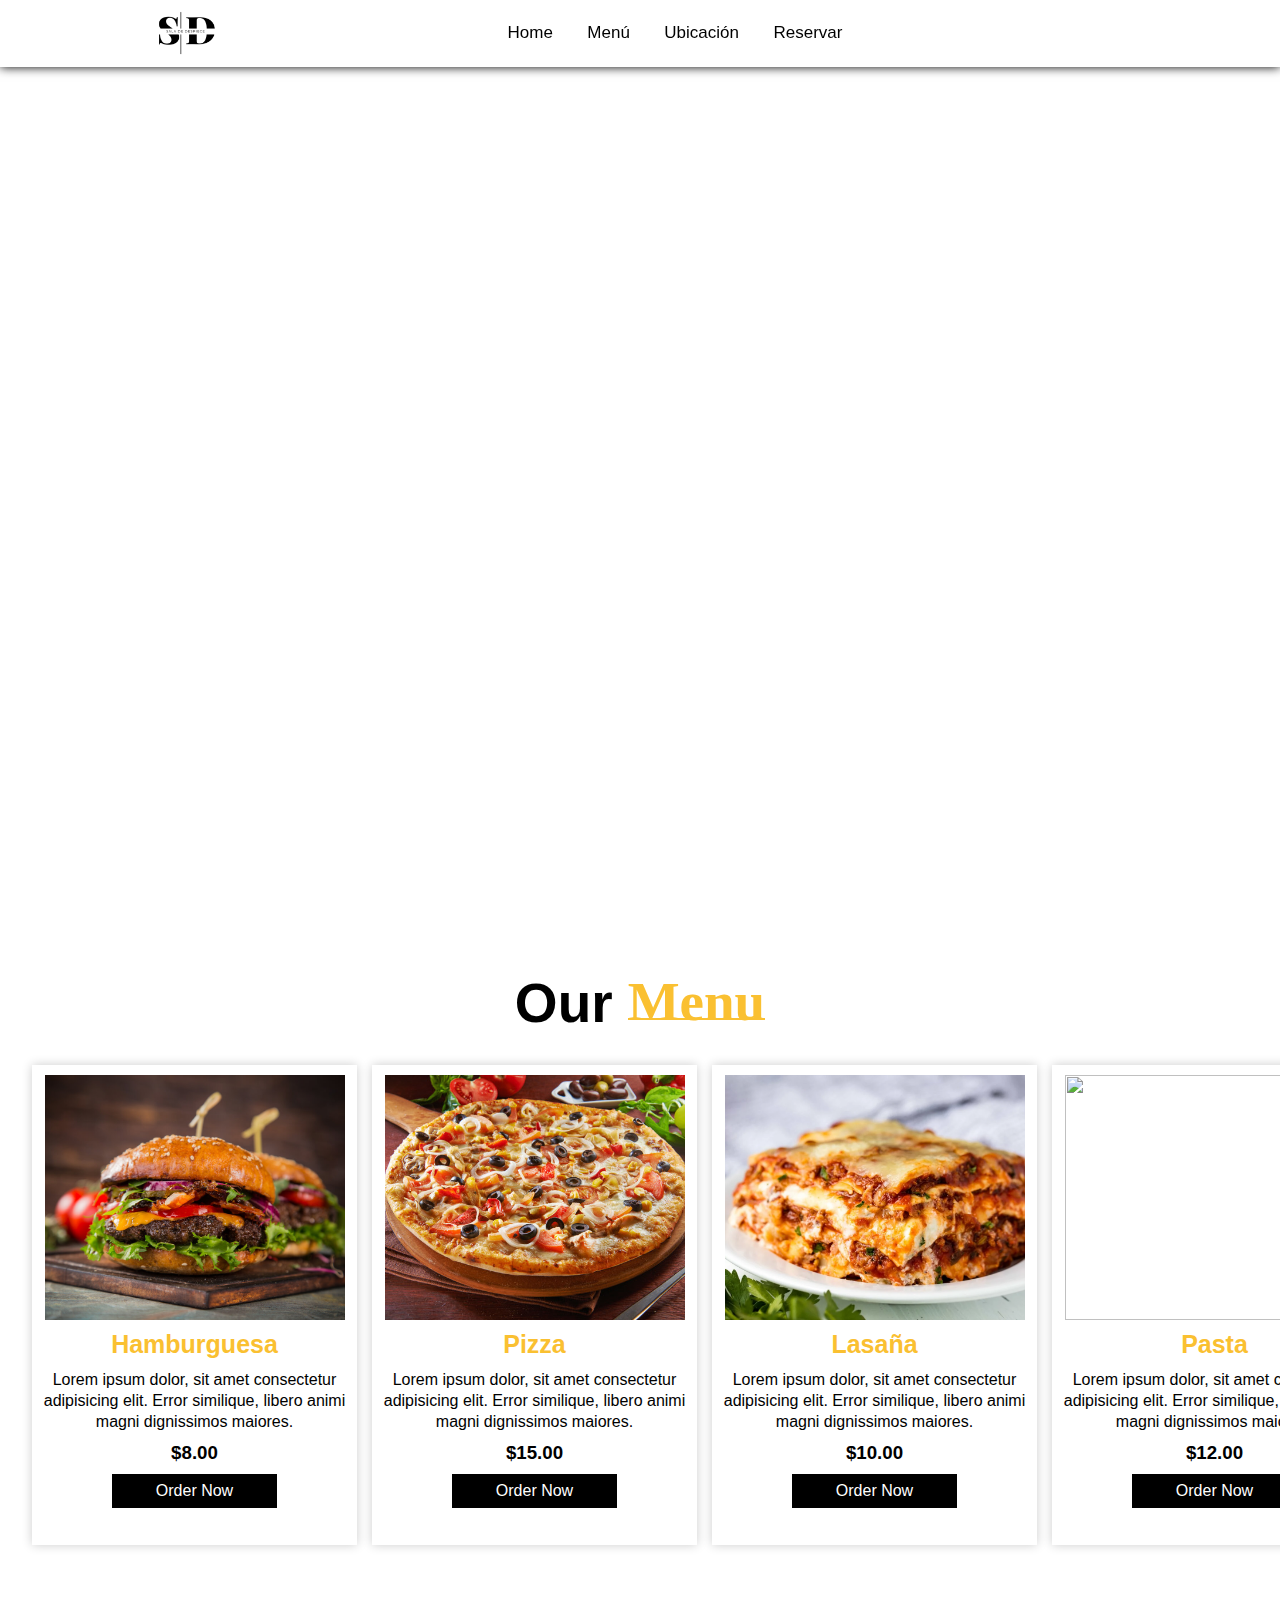
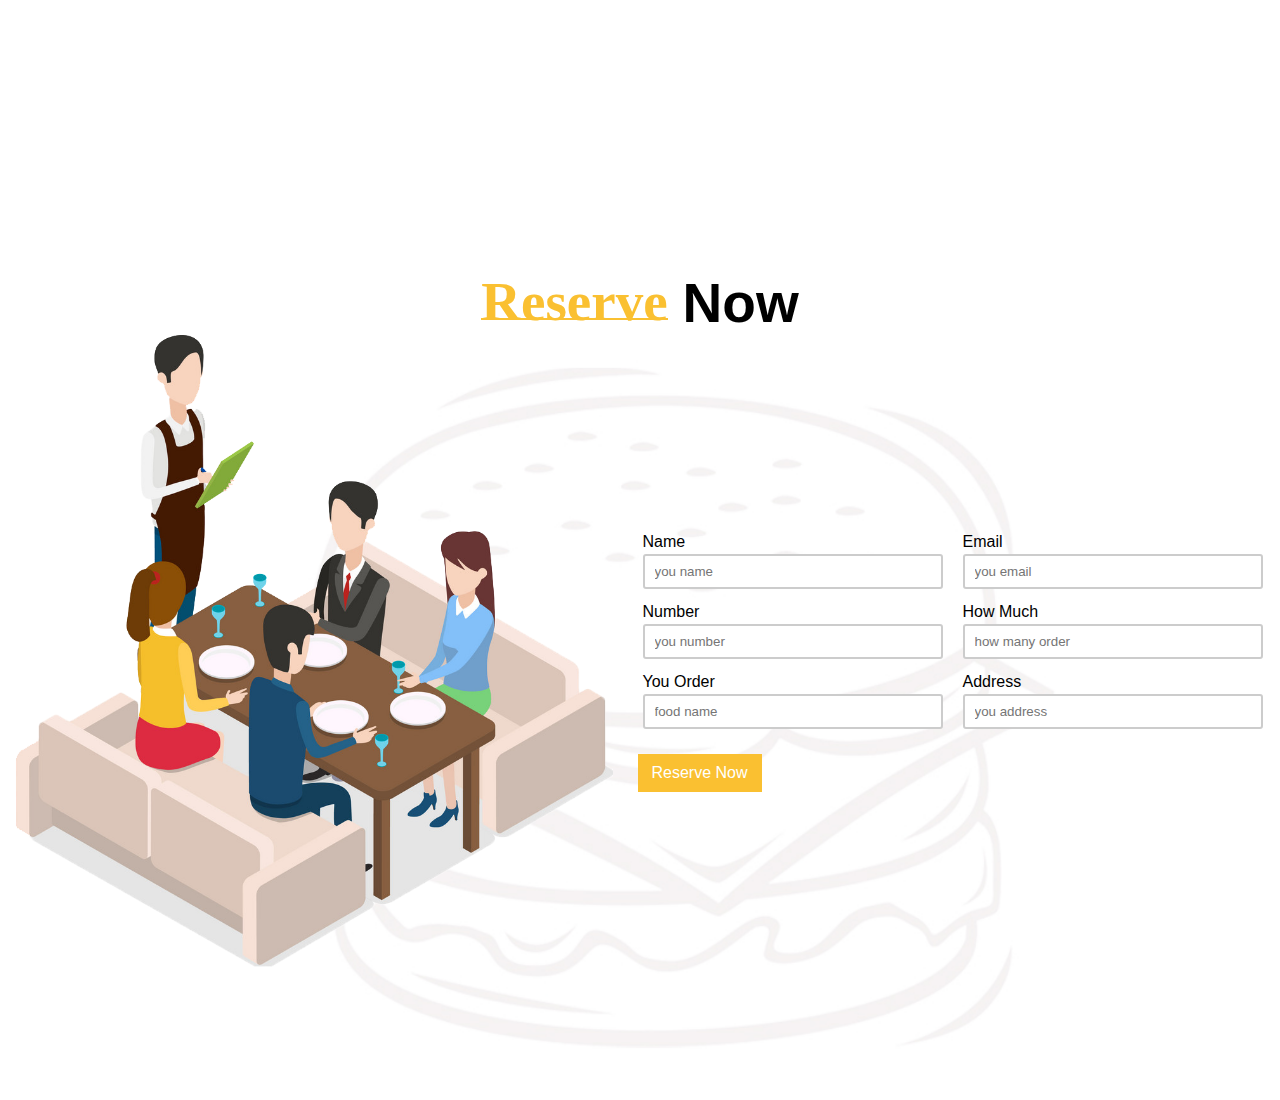
==== index.html @ 0e0d30c8 "Se agrega el proyecto" ====
<!DOCTYPE html>
<html lang="en">
<head>
    <meta charset="UTF-8">
    <meta http-equiv="X-UA-Compatible" content="IE=edge">
    <meta name="viewport" content="width=device-width, initial-scale=1.0">
    <title>SALA DE DESPIECE</title>
    <link rel="stylesheet" href="style.css">
    <link rel="stylesheet" href="https://cdnjs.cloudflare.com/ajax/libs/font-awesome/6.3.0/css/all.min.css" integrity="sha512-SzlrxWUlpfuzQ+pcUCosxcglQRNAq/DZjVsC0lE40xsADsfeQoEypE+enwcOiGjk/bSuGGKHEyjSoQ1zVisanQ==" crossorigin="anonymous" referrerpolicy="no-referrer" />
</head>
<body>
    
    <section id="Home">
        <nav>
            <div class="logo">
                <img src="img/logo.png">
            </div>

            <ul>
                <li><a href="#Home">Home</a></li>
                <li><a href="#Menu">Menú</a></li>
                <li><a href="#Location">Ubicación</a></li>
                <li><a href="#Reserve">Reservar</a></li>
            </ul>

            <div class="icon">
                <i class="fa-solid fa-magnifying-glass"></i>
                <i class="fa-solid fa-heart"></i>
                <i class="fa-solid fa-cart-shopping"></i>
            </div>
        </nav>
    </section>

    <section id="Menu">
        <!--Menu-->

        <div class="menu" id="Menú">
            <h1>Our<span>Menu</span></h1>

            <div class="menu_box">
                <div class="menu_card">
                    <div class="menu_image">
                        <img src="img/buger.jpg">
                    </div>

                    <div class="small_card">
                        <i class="fa-solid fa-heart"></i>
                    </div>

                    <div class="menu_info">
                        <h2>Hamburguesa</h2>
                        <p>Lorem ipsum dolor, sit amet consectetur adipisicing elit.
                        Error similique, libero animi magni dignissimos maiores.</p>
                        <h3>$8.00</h3>
                        <div class="menu_icon">
                            <i class="fa-solid fa-star"></i>
                            <i class="fa-solid fa-star"></i>
                            <i class="fa-solid fa-star"></i>
                            <i class="fa-solid fa-star"></i>
                            <i class="fa-solid fa-star-half-stroke"></i>
                        </div>
                        <a href="#" class="menu_btn">Order Now</a> 
                    </div>
                </div>

                <div class="menu_card">
                    <div class="menu_image">
                        <img src="img/gallary_5.jpg">
                    </div>

                    <div class="small_card">
                        <i class="fa-solid fa-heart"></i>
                    </div>

                    <div class="menu_info">
                        <h2>Pizza</h2>
                        <p>Lorem ipsum dolor, sit amet consectetur adipisicing elit.
                        Error similique, libero animi magni dignissimos maiores.</p>
                        <h3>$15.00</h3>
                        <div class="menu_icon">
                            <i class="fa-solid fa-star"></i>
                            <i class="fa-solid fa-star"></i>
                            <i class="fa-solid fa-star"></i>
                            <i class="fa-solid fa-star"></i>
                            <i class="fa-solid fa-star-half-stroke"></i>
                        </div>
                        <a href="#" class="menu_btn">Order Now</a> 
                    </div>
                </div>

                <div class="menu_card">
                    <div class="menu_image">
                        <img src="img/lasagna.webp">
                    </div>

                    <div class="small_card">
                        <i class="fa-solid fa-heart"></i>
                    </div>

                    <div class="menu_info">
                        <h2>Lasaña</h2>
                        <p>Lorem ipsum dolor, sit amet consectetur adipisicing elit.
                        Error similique, libero animi magni dignissimos maiores.</p>
                        <h3>$10.00</h3>
                        <div class="menu_icon">
                            <i class="fa-solid fa-star"></i>
                            <i class="fa-solid fa-star"></i>
                            <i class="fa-solid fa-star"></i>
                            <i class="fa-solid fa-star"></i>
                            <i class="fa-solid fa-star-half-stroke"></i>
                        </div>
                        <a href="#" class="menu_btn">Order Now</a> 
                    </div>
                </div>

                <div class="menu_card">
                    <div class="menu_image">
                        <img src="img/pasta.jpg">
                    </div>

                    <div class="small_card">
                        <i class="fa-solid fa-heart"></i>
                    </div>

                    <div class="menu_info">
                        <h2>Pasta</h2>
                        <p>Lorem ipsum dolor, sit amet consectetur adipisicing elit.
                        Error similique, libero animi magni dignissimos maiores.</p>
                        <h3>$12.00</h3>
                        <div class="menu_icon">
                            <i class="fa-solid fa-star"></i>
                            <i class="fa-solid fa-star"></i>
                            <i class="fa-solid fa-star"></i>
                            <i class="fa-solid fa-star"></i>
                            <i class="fa-solid fa-star-half-stroke"></i>
                        </div>
                        <a href="#" class="menu_btn">Order Now</a> 
                    </div>
                </div>   
    </section>            




    <section id="Reserve">
    <!--Order-->

    <div class="order" id="#Reserve">
        <h1><span>Reserve</span>Now</h1>

        <div class="order_main">

            <div class="order_image">
                <img src="img/order_image.png">
            </div>

            <form action="#">

                <div class="input">
                    <p>Name</p>
                    <input type="text" placeholder="you name">
                </div>

                <div class="input">
                    <p>Email</p>
                    <input type="email" placeholder="you email">
                </div>

                <div class="input">
                    <p>Number</p>
                    <input placeholder="you number">
                </div>

                <div class="input">
                    <p>How Much</p>
                    <input type="number" placeholder="how many order">
                </div>

                <div class="input">
                    <p>You Order</p>
                    <input placeholder="food name">
                </div>

                <div class="input">
                    <p>Address</p>
                    <input placeholder="you address">
                </div>

                <a href="#" class="order_btn">Reserve Now</a>
            </form>
        </div>
    </div>
    </section>

</body>
</html>
---- style.css ----
*{
    margin: 0;
    padding: 0;
    box-sizing: border-box;
    font-family: sans-serif;
}

html {
    scroll-behavior: smooth;
}

section {
    width: 100%;
    height: 100vh;
}

section nav {
    display: flex;
    justify-content: space-around;
    align-items: center;
    position: fixed;
    right: 0;
    left: 0;
    background: white;
    box-shadow: 0 0 10px rgba(0, 0, 0, 1);
    z-index: 1000;
}

section nav .logo img {
    width: 100px;
    margin: 7px 0;
    cursor: pointer;
}

section nav ul {
    list-style: none;
}

section nav ul li {
    display: inline-block;
    margin: 0 15px;
}

section nav ul li a {
    text-decoration: none;
    color: #000;
    font-weight: 500;
    font-size: 17px;
    transition: 0.1s;
}

section nav ul li a::after {
    content: '';
    width: 0;
    height: 2px;
    background: #fac031;
    display: block;
    transition: 0.2s linear;
}

section nav ul li a:hover::after {
    width: 100%;
}

section nav ul li a:hover {
    color: #fac031;
}

section nav .icon i {
    font-size: 18px;
    color: #000;
    margin: 0 5px;
    cursor: pointer;
    transition: 0.3s;
}

section nav .icon i:hover{
    color: #fac031;
}

/*Menu*/

.menu{
    width: 100%;
    padding: 70px 0;
}

.menu h1{
    font-size: 55px;
    display: flex;
    align-items: center;
    justify-content: center;
    margin-bottom: 30px;
}

.menu h1 span{
    color: #fac031;
    margin-left: 15px;
    font-family: mv boli;
}

.menu h1 span::after{
    content: '';
    width: 100%;
    height: 2px;
    background: #fac031;
    display: block;
    position: relative;
    bottom: 15px;
}

.menu .menu_box{
    width: 95%;
    margin: 0 auto;
    display: grid;
    grid-template-columns: 1fr 1fr 1fr 1fr;
    grid-gap: 15px;
}

.menu .menu_box .menu_card{
    width: 325px;
    height: 480px;
    padding-top: 10px;
    margin-bottom: 20px;
    box-shadow: 0 0 10px rgba(0,0,0,0.2);
}

.menu .menu_box .menu_card .menu_image{
    width: 300px;
    height: 245px;
    margin: 0 auto;
    overflow: hidden;
}

.menu .menu_box .menu_card .menu_image img{
    width: 100%;
    height: 100%;
    object-fit: cover;
    object-position: center;
    transition: 0.3s;
}

.menu .menu_box .menu_card .menu_image:hover img{
    transform: scale(1.1);
}

.menu .menu_box .menu_card .small_card{
    width: 45px;
    height: 45px;
    float: right;
    position: relative;
    top: -240px;
    right: -8px;
    opacity: 0;
    border-radius: 7px;
    transition: 0.3s;
}

.menu .menu_box .menu_card:hover .small_card{
    position: relative;
    top: -240px;
    right: 20px;
    opacity: 1;
}

.menu .menu_box .menu_card .small_card i{
    font-size: 25px;
    display: flex;
    align-items: center;
    justify-content: center;
    line-height: 50px;
    color: #000;
    cursor: pointer;
    text-shadow: 0 0 6px #000;
    transition: 0.2s;
}

.menu .menu_box .menu_card .small_card i:hover{
    color: #fac031;
}

.menu .menu_box .menu_card .menu_info h2{
    width: 60%;
    text-align: center;
    margin: 10px auto 10px auto;
    font-size: 25px;
    color: #fac031;
}

.menu .menu_box .menu_card .menu_info p{
    text-align: center;
    margin-top: 8px;
    line-height: 21px;
}

.menu .menu_box .menu_card .menu_info h3{
    text-align: center;
    margin-top: 10px;
}

.menu .menu_box .menu_card .menu_info .menu_icon{
    color: #fac031;
    text-align: center;
    margin: 10px 0 10px 0;
}

.menu .menu_box .menu_card .menu_info .menu_btn{
    display: flex;
    align-items: center;
    justify-content: center;
    text-decoration: none;
    color: white;
    background: #000;
    padding: 8px 10px;
    margin: 0 80px;
    transition: 0.3s;
}

/*Order*/

.order {
    width: 100%;
    height: 100vh;
    padding: 70px 0;
    background-image: url(img/bg2.jpg);
    background-size: cover;
    background-position: center;
}

.order h1 {
    display: flex;
    align-items: center;
    justify-content: center;
    color: #000;
    font-size: 55px;
}

.order h1 span {
    color: #fac031;
    margin-right: 15px;
    font-family: mv boli;
}

.order h1 span::after {
    content: '';
    width: 100%;
    height: 2px;
    background: #fac031;
    display: block;
    position: relative;
    bottom: 15px;
}

.order .order_main {
    display: flex;
    align-items: center;
    justify-content: space-around;
}

.order .order_main .order_image img {
    width: 600px;
}

.order .order_main form {
    display: grid;
    grid-template-columns: 1fr 1fr;
    grid-gap: 0 10px;
}

.order .order_main form .input p {
    line-height: 25px;
}

.order .order_main form .input {
    margin: 5px;
}

.order .order_main form .input input {
    width: 300px;
    height: 35px;
    padding: 0 10px;
    border: 2px solid #cccccc;
    outline: none;
    border-radius: 3px;
}

.order .order_main form .input input:focus {
    border: 2px solid #fac031;
}

.order .order_main form .order_btn {
    padding: 10px 0;
    background: #fac031;
    color: white;
    width: 40%;
    text-align: center;
    margin-top: 20px;
    text-decoration: none;
}
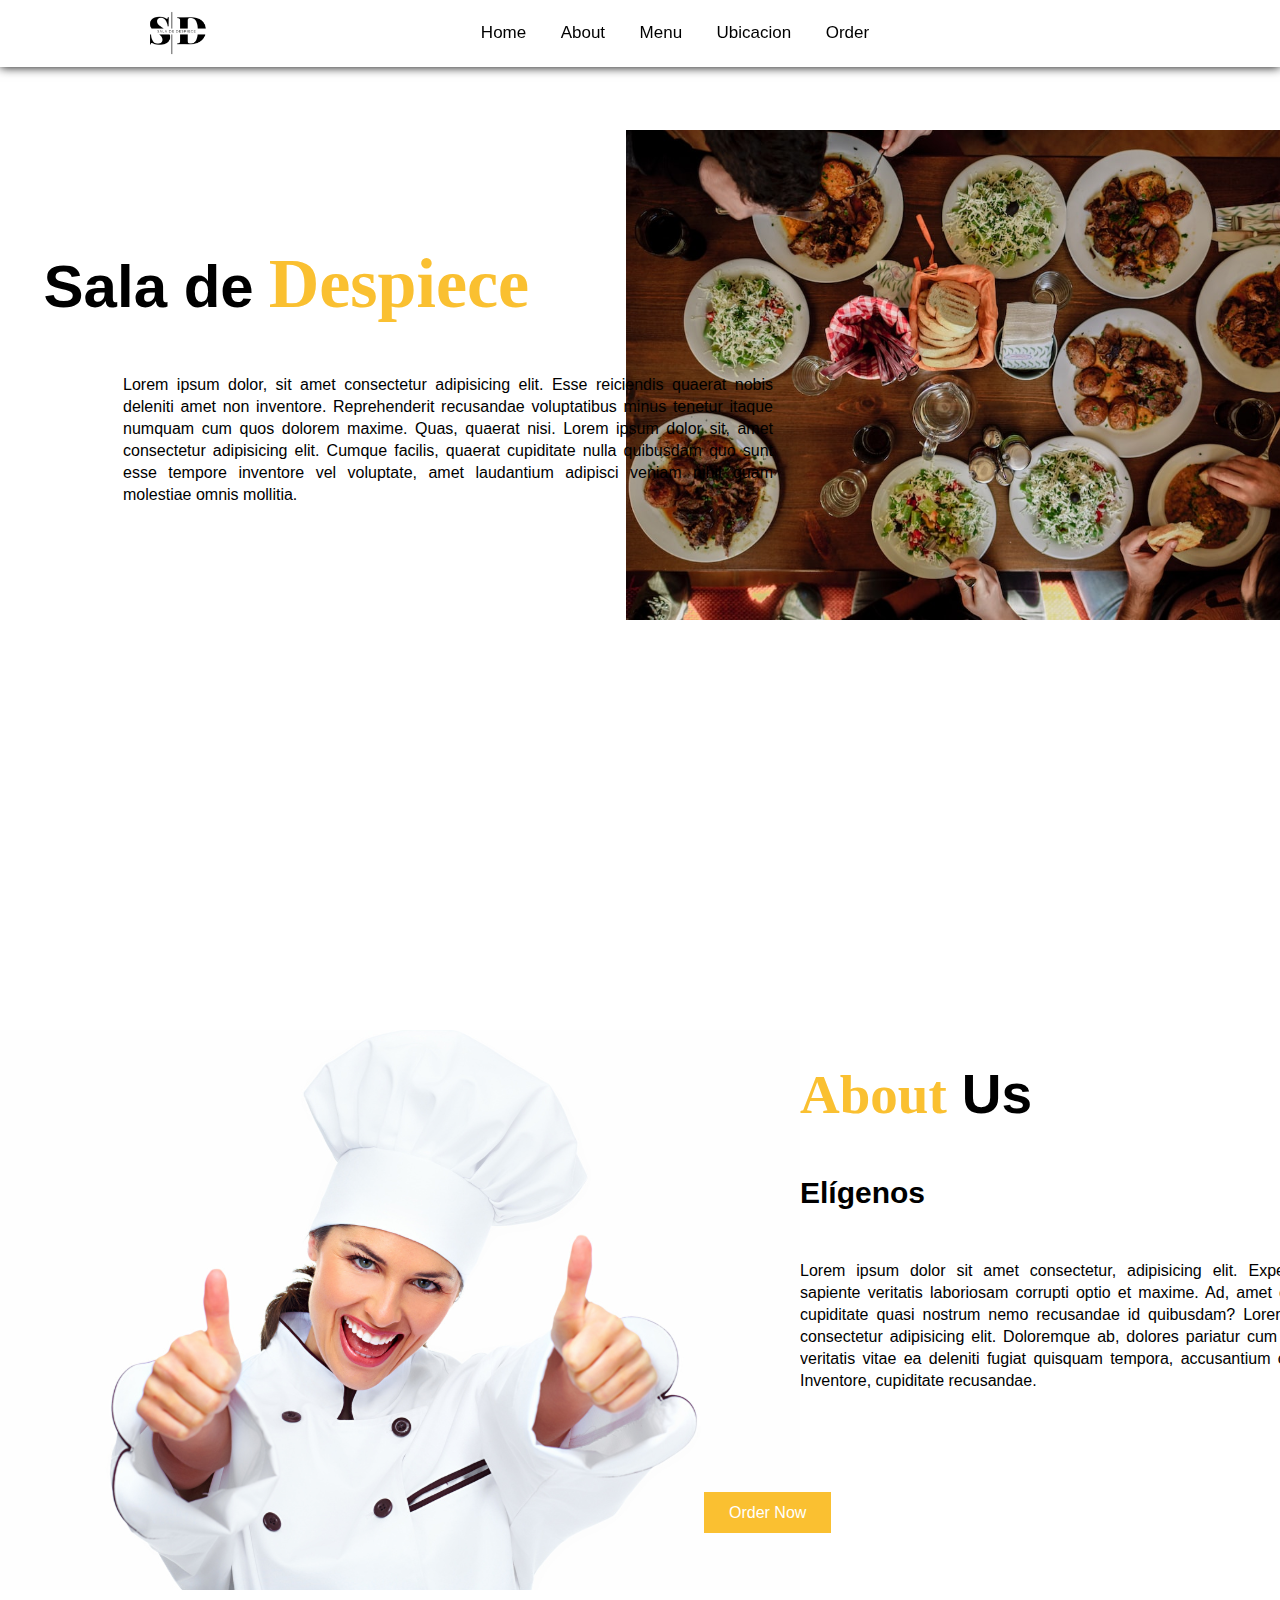
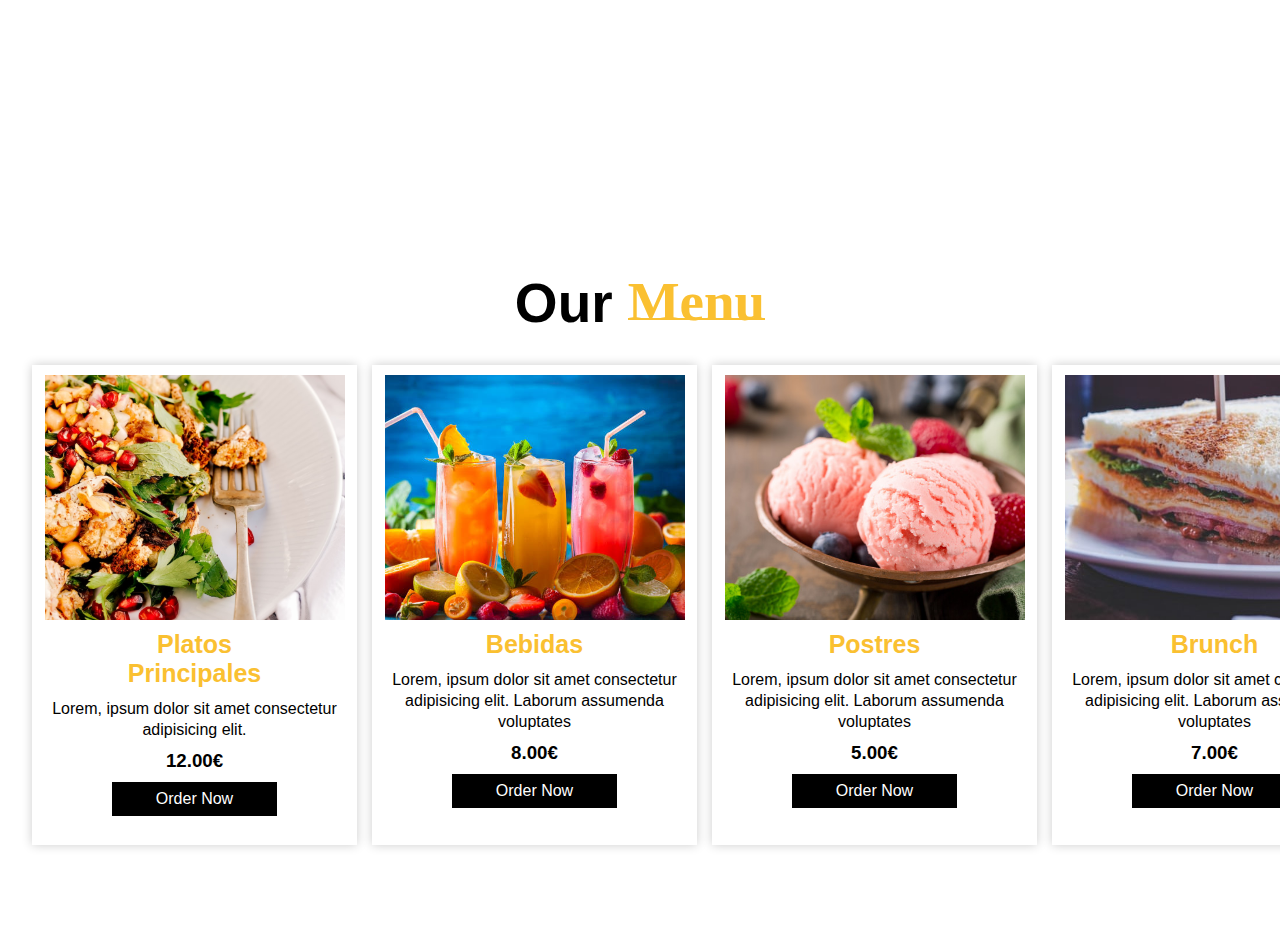
==== commit 222ebf25: "comienzo del proyecto" ====
--- a/index.html
+++ b/index.html
@@ -9,7 +9,6 @@
     <link rel="stylesheet" href="https://cdnjs.cloudflare.com/ajax/libs/font-awesome/6.3.0/css/all.min.css" integrity="sha512-SzlrxWUlpfuzQ+pcUCosxcglQRNAq/DZjVsC0lE40xsADsfeQoEypE+enwcOiGjk/bSuGGKHEyjSoQ1zVisanQ==" crossorigin="anonymous" referrerpolicy="no-referrer" />
 </head>
 <body>
-    
     <section id="Home">
         <nav>
             <div class="logo">
@@ -18,9 +17,10 @@
 
             <ul>
                 <li><a href="#Home">Home</a></li>
-                <li><a href="#Menu">Menú</a></li>
-                <li><a href="#Location">Ubicación</a></li>
-                <li><a href="#Reserve">Reservar</a></li>
+                <li><a href="#About">About</a></li>
+                <li><a href="#Menu">Menu</a></li>
+                <li><a href="#Location">Ubicacion</a></li>
+                <li><a href="#Order">Order</a></li>
             </ul>
 
             <div class="icon">
@@ -28,169 +28,182 @@
                 <i class="fa-solid fa-heart"></i>
                 <i class="fa-solid fa-cart-shopping"></i>
             </div>
+
         </nav>
+
+        <div class="main">
+
+            <div class="men_text">
+                <h1>Sala de<span>Despiece</span></h1>
+            </div>
+
+            <div class="main_image">
+                <img src="img/Rectangle.svg">
+            </div>
+
+        </div>
+
+    <p>
+        Lorem ipsum dolor, sit amet consectetur adipisicing elit. Esse reiciendis quaerat nobis 
+        deleniti amet non inventore. Reprehenderit recusandae voluptatibus minus tenetur itaque numquam 
+        cum quos dolorem maxime. Quas, quaerat nisi. Lorem ipsum dolor sit, amet consectetur adipisicing 
+        elit. Cumque facilis, quaerat cupiditate nulla quibusdam quo sunt esse tempore inventore vel 
+        voluptate, amet laudantium adipisci veniam nihil quam molestiae omnis mollitia.
+    </p>
+
     </section>
 
-    <section id="Menu">
-        <!--Menu-->
-
-        <div class="menu" id="Menú">
-            <h1>Our<span>Menu</span></h1>
-
-            <div class="menu_box">
-                <div class="menu_card">
-                    <div class="menu_image">
-                        <img src="img/buger.jpg">
-                    </div>
-
-                    <div class="small_card">
-                        <i class="fa-solid fa-heart"></i>
-                    </div>
-
-                    <div class="menu_info">
-                        <h2>Hamburguesa</h2>
-                        <p>Lorem ipsum dolor, sit amet consectetur adipisicing elit.
-                        Error similique, libero animi magni dignissimos maiores.</p>
-                        <h3>$8.00</h3>
-                        <div class="menu_icon">
-                            <i class="fa-solid fa-star"></i>
-                            <i class="fa-solid fa-star"></i>
-                            <i class="fa-solid fa-star"></i>
-                            <i class="fa-solid fa-star"></i>
-                            <i class="fa-solid fa-star-half-stroke"></i>
-                        </div>
-                        <a href="#" class="menu_btn">Order Now</a> 
-                    </div>
-                </div>
-
-                <div class="menu_card">
-                    <div class="menu_image">
-                        <img src="img/gallary_5.jpg">
-                    </div>
-
-                    <div class="small_card">
-                        <i class="fa-solid fa-heart"></i>
-                    </div>
-
-                    <div class="menu_info">
-                        <h2>Pizza</h2>
-                        <p>Lorem ipsum dolor, sit amet consectetur adipisicing elit.
-                        Error similique, libero animi magni dignissimos maiores.</p>
-                        <h3>$15.00</h3>
-                        <div class="menu_icon">
-                            <i class="fa-solid fa-star"></i>
-                            <i class="fa-solid fa-star"></i>
-                            <i class="fa-solid fa-star"></i>
-                            <i class="fa-solid fa-star"></i>
-                            <i class="fa-solid fa-star-half-stroke"></i>
-                        </div>
-                        <a href="#" class="menu_btn">Order Now</a> 
-                    </div>
-                </div>
-
-                <div class="menu_card">
-                    <div class="menu_image">
-                        <img src="img/lasagna.webp">
-                    </div>
-
-                    <div class="small_card">
-                        <i class="fa-solid fa-heart"></i>
-                    </div>
-
-                    <div class="menu_info">
-                        <h2>Lasaña</h2>
-                        <p>Lorem ipsum dolor, sit amet consectetur adipisicing elit.
-                        Error similique, libero animi magni dignissimos maiores.</p>
-                        <h3>$10.00</h3>
-                        <div class="menu_icon">
-                            <i class="fa-solid fa-star"></i>
-                            <i class="fa-solid fa-star"></i>
-                            <i class="fa-solid fa-star"></i>
-                            <i class="fa-solid fa-star"></i>
-                            <i class="fa-solid fa-star-half-stroke"></i>
-                        </div>
-                        <a href="#" class="menu_btn">Order Now</a> 
-                    </div>
-                </div>
-
-                <div class="menu_card">
-                    <div class="menu_image">
-                        <img src="img/pasta.jpg">
-                    </div>
-
-                    <div class="small_card">
-                        <i class="fa-solid fa-heart"></i>
-                    </div>
-
-                    <div class="menu_info">
-                        <h2>Pasta</h2>
-                        <p>Lorem ipsum dolor, sit amet consectetur adipisicing elit.
-                        Error similique, libero animi magni dignissimos maiores.</p>
-                        <h3>$12.00</h3>
-                        <div class="menu_icon">
-                            <i class="fa-solid fa-star"></i>
-                            <i class="fa-solid fa-star"></i>
-                            <i class="fa-solid fa-star"></i>
-                            <i class="fa-solid fa-star"></i>
-                            <i class="fa-solid fa-star-half-stroke"></i>
-                        </div>
-                        <a href="#" class="menu_btn">Order Now</a> 
-                    </div>
-                </div>   
-    </section>            
-
-
-
-
-    <section id="Reserve">
-    <!--Order-->
-
-    <div class="order" id="#Reserve">
-        <h1><span>Reserve</span>Now</h1>
-
-        <div class="order_main">
-
-            <div class="order_image">
-                <img src="img/order_image.png">
-            </div>
-
-            <form action="#">
-
-                <div class="input">
-                    <p>Name</p>
-                    <input type="text" placeholder="you name">
-                </div>
-
-                <div class="input">
-                    <p>Email</p>
-                    <input type="email" placeholder="you email">
-                </div>
-
-                <div class="input">
-                    <p>Number</p>
-                    <input placeholder="you number">
-                </div>
-
-                <div class="input">
-                    <p>How Much</p>
-                    <input type="number" placeholder="how many order">
-                </div>
-
-                <div class="input">
-                    <p>You Order</p>
-                    <input placeholder="food name">
-                </div>
-
-                <div class="input">
-                    <p>Address</p>
-                    <input placeholder="you address">
-                </div>
-
-                <a href="#" class="order_btn">Reserve Now</a>
-            </form>
+
+    
+    <!--About-->
+
+    <div class="about" id="About">
+        <div class="about_main">
+
+            <div class="image">
+                <img src="img/about 1.svg">
+            </div>
+
+            <div class="about_text">
+                <h1><span>About</span>Us</h1>
+                <h3>Elígenos</h3>
+                <p>
+                    Lorem ipsum dolor sit amet consectetur, adipisicing elit. Expedita, est. Doloremque 
+                    sapiente veritatis laboriosam corrupti optio et maxime. Ad, amet explicabo eaque labore 
+                    cupiditate quasi nostrum nemo recusandae id quibusdam? Lorem ipsum dolor sit amet 
+                    consectetur adipisicing elit. Doloremque ab, dolores pariatur cum exercitationem, illo nisi 
+                    veritatis vitae ea deleniti fugiat quisquam tempora, accusantium corrupti excepturi optio. 
+                    Inventore, cupiditate recusandae.
+                </p>
+            </div>
+
         </div>
+
+        <a href="#" class="about_btn">Order Now</a>
+
     </div>
-    </section>
-
+
+
+    <!--Menu-->
+
+    <div class="menu" id="Menu">
+        <h1>Our<span>Menu</span></h1>
+
+        <div class="menu_box">
+            <div class="menu_card">
+
+                <div class="menu_image">
+                    <img src="img/plato principal.svg">
+                </div>
+
+                <div class="small_card">
+                    <i class="fa-solid fa-heart"></i>
+                </div>
+
+                <div class="menu_info">
+                    <h2>Platos Principales</h2>
+                    <p>
+                        Lorem, ipsum dolor sit amet consectetur adipisicing elit.
+                    </p>
+                    <h3>12.00€</h3>
+                    <div class="menu_icon">
+                        <i class="fa-solid fa-star"></i>
+                        <i class="fa-solid fa-star"></i>
+                        <i class="fa-solid fa-star"></i>
+                        <i class="fa-solid fa-star"></i>
+                        <i class="fa-solid fa-star-half-stroke"></i>
+                    </div>
+                    <a href="#" class="menu_btn">Order Now</a>
+                </div>
+
+            </div> 
+            
+            <div class="menu_card">
+
+                <div class="menu_image">
+                    <img src="img/juse.jpg">
+                </div>
+
+                <div class="small_card">
+                    <i class="fa-solid fa-heart"></i>
+                </div>
+
+                <div class="menu_info">
+                    <h2>Bebidas</h2>
+                    <p>
+                        Lorem, ipsum dolor sit amet consectetur adipisicing elit. Laborum assumenda voluptates
+                    </p>
+                    <h3>8.00€</h3>
+                    <div class="menu_icon">
+                        <i class="fa-solid fa-star"></i>
+                        <i class="fa-solid fa-star"></i>
+                        <i class="fa-solid fa-star"></i>
+                        <i class="fa-solid fa-star"></i>
+                        <i class="fa-solid fa-star-half-stroke"></i>
+                    </div>
+                    <a href="#" class="menu_btn">Order Now</a>
+                </div>
+
+            </div> 
+
+            <div class="menu_card">
+
+                <div class="menu_image">
+                    <img src="img/ice_cream.jpg">
+                </div>
+
+                <div class="small_card">
+                    <i class="fa-solid fa-heart"></i>
+                </div>
+
+                <div class="menu_info">
+                    <h2>Postres</h2>
+                    <p>
+                        Lorem, ipsum dolor sit amet consectetur adipisicing elit. Laborum assumenda voluptates
+                    </p>
+                    <h3>5.00€</h3>
+                    <div class="menu_icon">
+                        <i class="fa-solid fa-star"></i>
+                        <i class="fa-solid fa-star"></i>
+                        <i class="fa-solid fa-star"></i>
+                        <i class="fa-solid fa-star"></i>
+                        <i class="fa-solid fa-star-half-stroke"></i>
+                    </div>
+                    <a href="#" class="menu_btn">Order Now</a>
+                </div>
+
+            </div> 
+
+            <div class="menu_card">
+
+                <div class="menu_image">
+                    <img src="img/gallary_1.jpg">
+                </div>
+
+                <div class="small_card">
+                    <i class="fa-solid fa-heart"></i>
+                </div>
+
+                <div class="menu_info">
+                    <h2>Brunch</h2>
+                    <p>
+                        Lorem, ipsum dolor sit amet consectetur adipisicing elit. Laborum assumenda voluptates
+                    </p>
+                    <h3>7.00€</h3>
+                    <div class="menu_icon">
+                        <i class="fa-solid fa-star"></i>
+                        <i class="fa-solid fa-star"></i>
+                        <i class="fa-solid fa-star"></i>
+                        <i class="fa-solid fa-star"></i>
+                        <i class="fa-solid fa-star-half-stroke"></i>
+                    </div>
+                    <a href="#" class="menu_btn">Order Now</a>
+                </div>
+            </div>
+        </div> 
+
+           
+
+            
 </body>
 </html>--- a/style.css
+++ b/style.css
@@ -77,6 +77,100 @@
 section nav .icon i:hover{
     color: #fac031;
 }
+
+/*Main*/
+section .main{
+    display: flex;
+    align-items: center;
+    justify-content: space-around;
+    position: relative;
+    top: 130px;
+}
+
+section .main .men_text h1{
+    font-size: 60px;
+    position: relative;
+    top: -90px;
+    left: 20px;
+}
+
+section .main .men_text h1 span{
+    margin-left: 15px;
+    color: #fac031;
+    font-family: mv boli;
+    line-height: 22px;
+    font-size: 70px;
+}
+
+section .main .main_image img{
+    width: 700px;
+    position: relative;
+    left: 70px;
+}
+
+section p{
+    width: 650px;
+    text-align: justify;
+    position: relative;
+    left: 123px;
+    bottom: 120px;
+    line-height: 22px;
+}
+
+/*About*/
+
+.about{
+    width: 100%;
+    height: 100vh;
+    padding: 70px 0;
+}
+
+.about .about_main{
+    display: flex;
+    align-items: center;
+    justify-content: space-around;
+}
+
+.about .about_main .image img{
+    width: 800px;
+    position: relative;
+    top: 60px;
+}
+
+.about .about_main .about_text h1 span{
+    color: #fac031;
+    margin-right: 15px;
+    font-family: mv boli;
+}
+
+.about .about_main .about_text h1{
+    font-size: 55px;
+    position: relative;
+    bottom: 50px;
+}
+
+.about .about_main .about_text h3{
+    font-size: 30px;
+    margin: 0 0 50px 0;
+}
+
+.about .about_main .about_text p{
+    width: 650px;
+    text-align: justify;
+    margin-right: 30px;
+    line-height: 22px;
+}
+
+.about .about_btn{
+    background: #fac031;
+    padding: 12px 25px;
+    text-decoration: none;
+    color: #fff;
+    position: relative;
+    left: 55%;
+    bottom: 30px;
+}
+
 
 /*Menu*/
 
